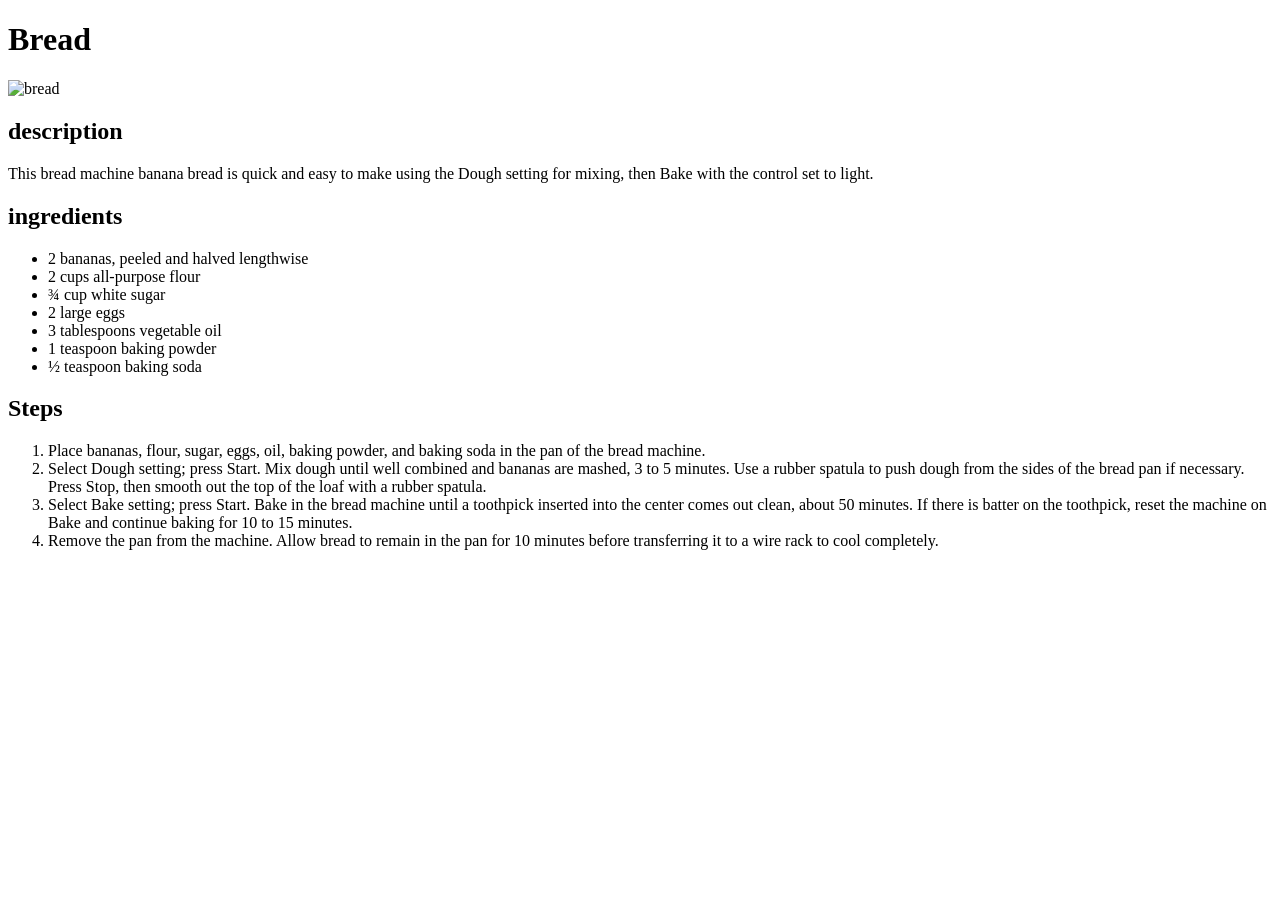
==== recipes/bread.html @ fb755152 "Create Recipes project using HTMLtags" ====
<!DOCTYPE html>
<html lang="en">
<head>
    <meta charset="UTF-8">
    <meta name="viewport" content="width=device-width, initial-scale=1.0">
    <title></title>
</head>
<body>
    <h1>Bread</h1>
    <img src="https://www.allrecipes.com/thmb/8Qrs-1hBmHT11lw8O4tmQ7TC61g=/750x0/filters:no_upscale():max_bytes(150000):strip_icc():format(webp)/702431-812b35f5673c4d45af4e315783760ec6.jpg" alt="bread">
    <h2>description</h2>
    <p>This bread machine banana bread is quick and easy to make using the Dough setting for mixing, then Bake with the control set to light.</p>
    <h2>ingredients</h2>
    <ul><li>2 bananas, peeled and halved lengthwise</li>
    <li>2 cups all-purpose flour</li>
    <li>¾ cup white sugar</li>
    <li>2 large eggs</li>
    <li>3 tablespoons vegetable oil</li>
    <li>1 teaspoon baking powder</li>
    <li>½ teaspoon baking soda</li>

    </ul>
    <h2>Steps</h2>
    <ol><li>Place bananas, flour, sugar, eggs, oil, baking powder, and baking soda in the pan of the bread machine.
    </li>
    <li>Select Dough setting; press Start. Mix dough until well combined and bananas are mashed, 3 to 5 minutes. Use a rubber spatula to push dough from the sides of the bread pan if necessary. Press Stop, then smooth out the top of the loaf with a rubber spatula.</li>
    <li>Select Bake setting; press Start. Bake in the bread machine until a toothpick inserted into the center comes out clean, about 50 minutes. If there is batter on the toothpick, reset the machine on Bake and continue baking for 10 to 15 minutes.</li>
    <li>Remove the pan from the machine. Allow bread to remain in the pan for 10 minutes before transferring it to a wire rack to cool completely.</li>
        
         </ol>

    
</body>
</html>
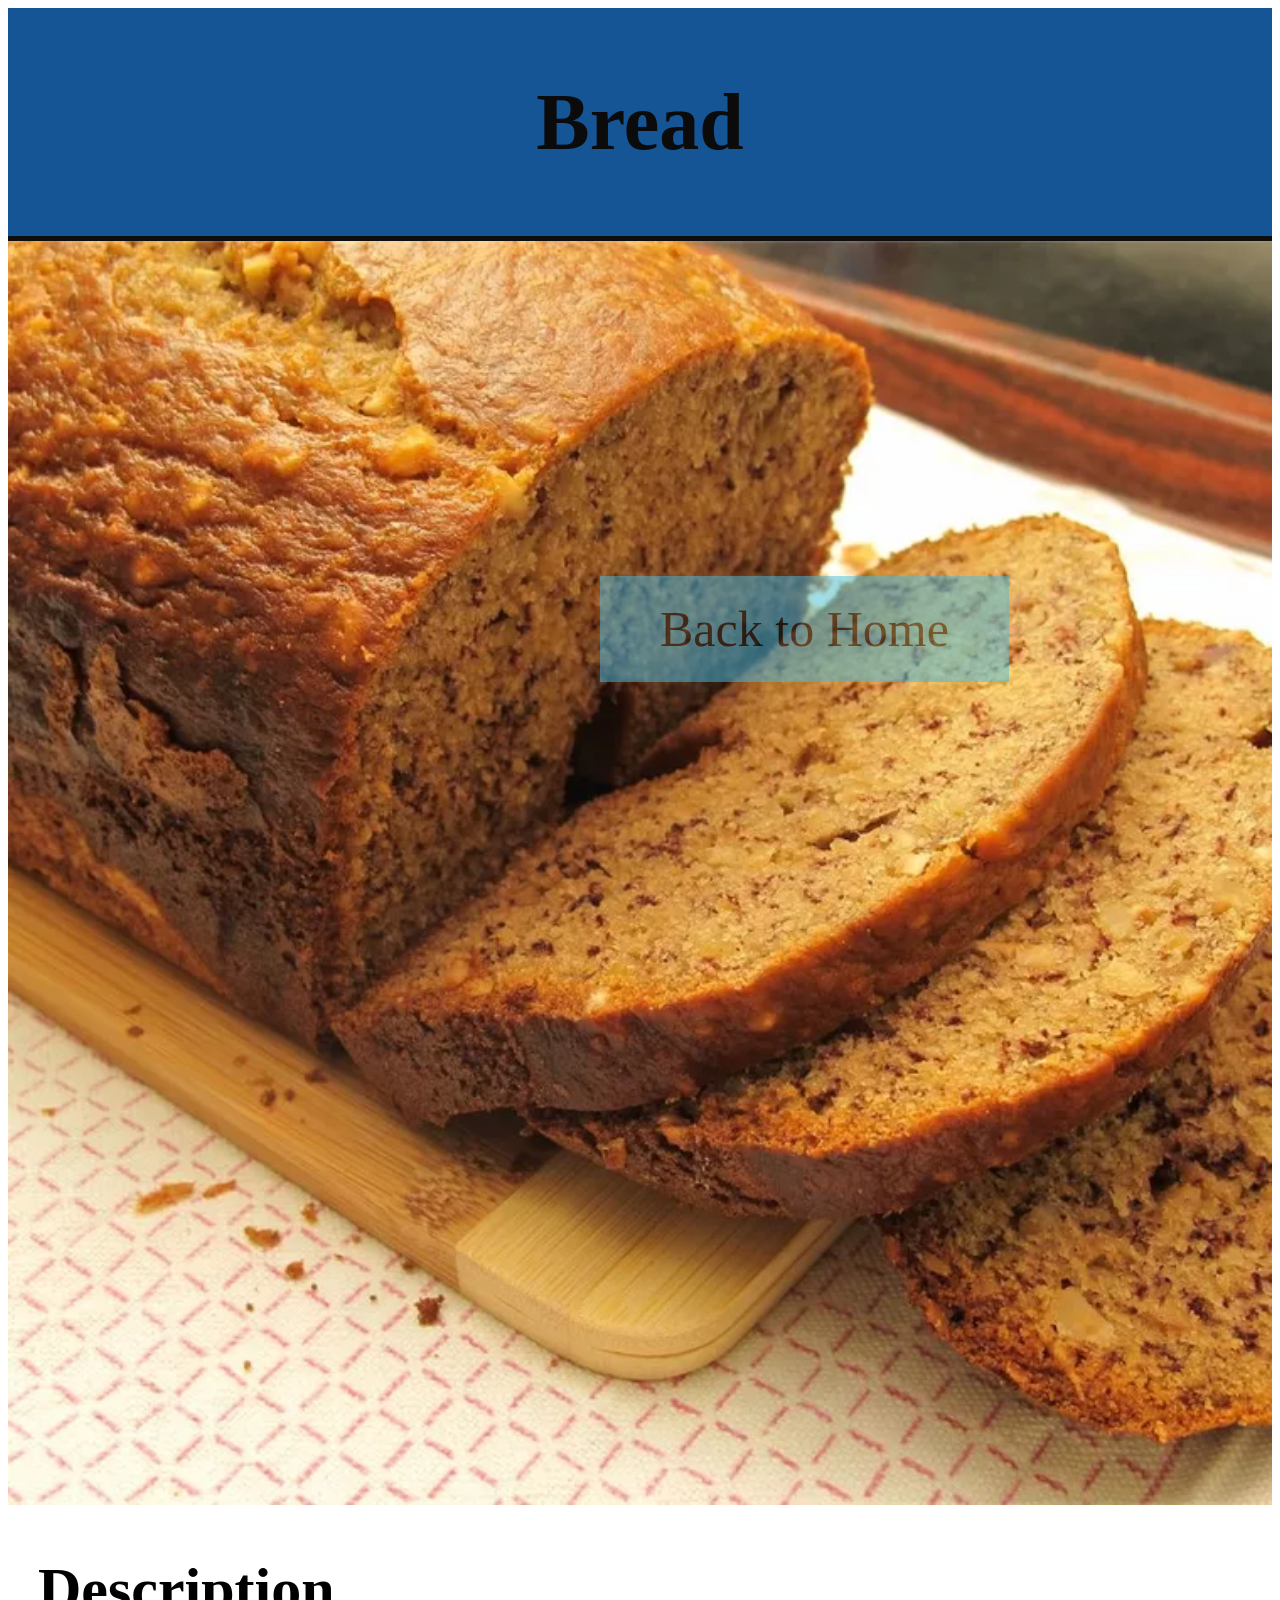
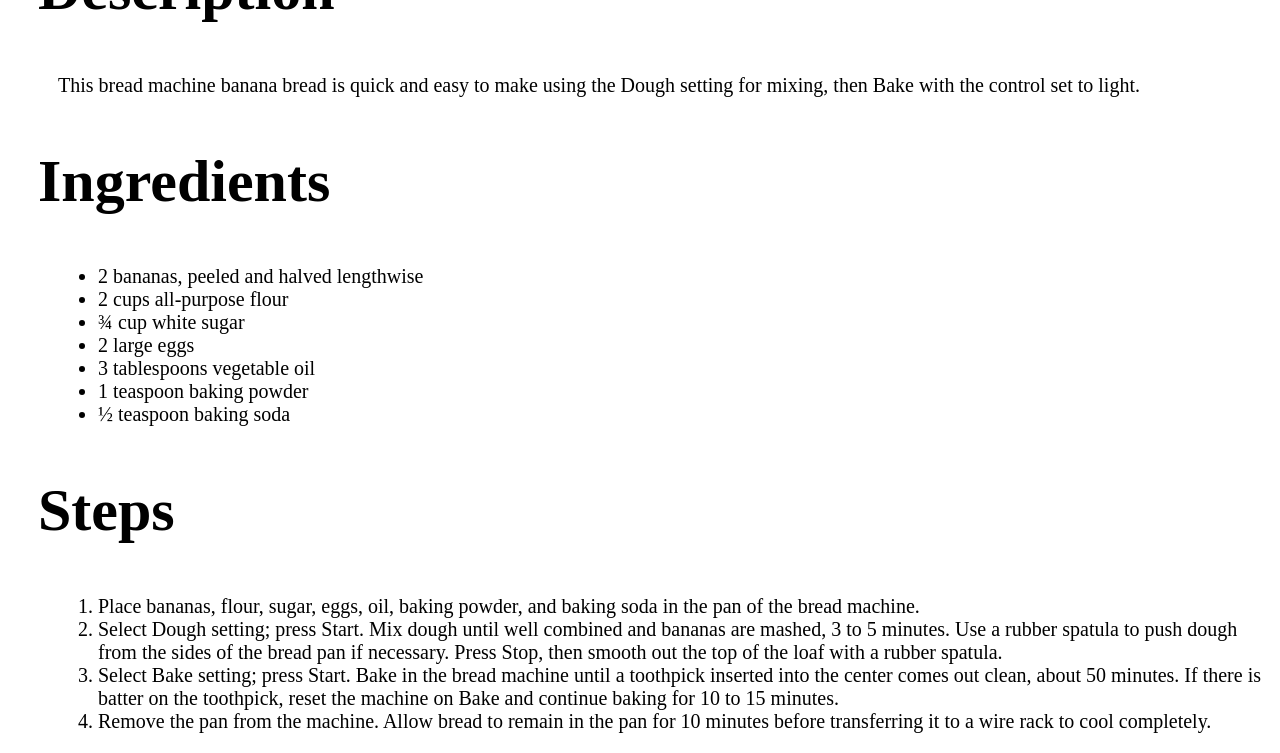
==== commit bd27467e: "Apply basic CSS styling to enhance Odin Recipes pages In this commit: 1. Added semantic HTML element" ====
--- a/recipes/bread.html
+++ b/recipes/bread.html
@@ -4,30 +4,45 @@
     <meta charset="UTF-8">
     <meta name="viewport" content="width=device-width, initial-scale=1.0">
     <title></title>
+    <link rel="stylesheet" href="../css/mysytle.css">
 </head>
 <body>
-    <h1>Bread</h1>
-    <img src="https://www.allrecipes.com/thmb/8Qrs-1hBmHT11lw8O4tmQ7TC61g=/750x0/filters:no_upscale():max_bytes(150000):strip_icc():format(webp)/702431-812b35f5673c4d45af4e315783760ec6.jpg" alt="bread">
-    <h2>description</h2>
-    <p>This bread machine banana bread is quick and easy to make using the Dough setting for mixing, then Bake with the control set to light.</p>
-    <h2>ingredients</h2>
-    <ul><li>2 bananas, peeled and halved lengthwise</li>
-    <li>2 cups all-purpose flour</li>
-    <li>¾ cup white sugar</li>
-    <li>2 large eggs</li>
-    <li>3 tablespoons vegetable oil</li>
-    <li>1 teaspoon baking powder</li>
-    <li>½ teaspoon baking soda</li>
-
-    </ul>
-    <h2>Steps</h2>
-    <ol><li>Place bananas, flour, sugar, eggs, oil, baking powder, and baking soda in the pan of the bread machine.
+    <header>
+        <div class="myheader">
+             <h1>Bread</h1>
+            </div>
+       
+    </header>
+    <div class="back"><a href="../index.html">Back to Home</a></div>
+    <div class="images"><img src="../images/bread.webp" alt=""></div>
+   
+   <section>
+    <div class="heading2"><h2>Description</h2></div>
+    <div class="list"><p>This bread machine banana bread is quick and easy to make using the Dough setting for mixing, then Bake with the control set to light.</p></div>
+    
+   </section>
+    <section>
+       <div class="heading2"><h2>Ingredients</h2></div> 
+    <div class="list"><ul><li>2 bananas, peeled and halved lengthwise</li>
+        <li>2 cups all-purpose flour</li>
+        <li>¾ cup white sugar</li>
+        <li>2 large eggs</li>
+        <li>3 tablespoons vegetable oil</li>
+        <li>1 teaspoon baking powder</li>
+        <li>½ teaspoon baking soda</li></ul></div>
+    </section>
+    
+    <section >
+       <div class="heading2"><h2>Steps</h2></div> 
+    <div class="list"><ol><li>Place bananas, flour, sugar, eggs, oil, baking powder, and baking soda in the pan of the bread machine.
     </li>
     <li>Select Dough setting; press Start. Mix dough until well combined and bananas are mashed, 3 to 5 minutes. Use a rubber spatula to push dough from the sides of the bread pan if necessary. Press Stop, then smooth out the top of the loaf with a rubber spatula.</li>
     <li>Select Bake setting; press Start. Bake in the bread machine until a toothpick inserted into the center comes out clean, about 50 minutes. If there is batter on the toothpick, reset the machine on Bake and continue baking for 10 to 15 minutes.</li>
     <li>Remove the pan from the machine. Allow bread to remain in the pan for 10 minutes before transferring it to a wire rack to cool completely.</li>
         
-         </ol>
+         </ol></div>
+    </section>
+    
 
     
 </body>
--- a/css/mysytle.css
+++ b/css/mysytle.css
@@ -0,0 +1,72 @@
+.myheader{
+background-color:rgb(21, 85, 150);
+padding: 15px 0px;
+font-size: 40px;
+text-align: center;
+border-bottom: 5px solid rgb(15, 14, 14);
+color: rgb(11, 11, 11);
+}
+.images img{
+    display: flex;
+    width: 100%;
+   
+}
+.mylist{
+    display: flex;
+width: 960px;
+
+margin-top: 60px;
+position: absolute;
+top:600px;
+left:500px;
+margin-left: auto;
+margin-right: auto;
+
+
+}
+.injera, .lasagna, .bread{
+    width: 33%
+}
+
+.injera a, .lasagna a, .bread a, .back a{
+    width: 100%;
+    background-color: rgb(72, 189, 228);
+    font-size: 50px;
+    padding: 25px 60px;
+    text-align: center;
+    color: rgb(21, 21, 21);
+    text-decoration: none;
+    opacity:0.5;
+    
+    
+}
+.injera a:hover,.lasagna a:hover, .bread a:hover, .back a:hover{
+background-color: rgb(144, 137, 137);
+    border-top: 10px double rgb(225, 225, 223);
+    border-right:10px double rgb(70, 70, 67) ; 
+    
+}
+
+.lasagna{
+    margin-right: 35px;
+}
+.heading2{
+
+    font-size: 40px;
+    margin-left: 30px;
+
+}
+.list{
+    font-size: 20px;
+    margin-left: 50px;
+}
+
+.back{
+    width: 500px;
+    position: absolute;
+    top:600px;
+    left:600px;
+    margin-left:auto;
+    margin-right:auto;
+}
+
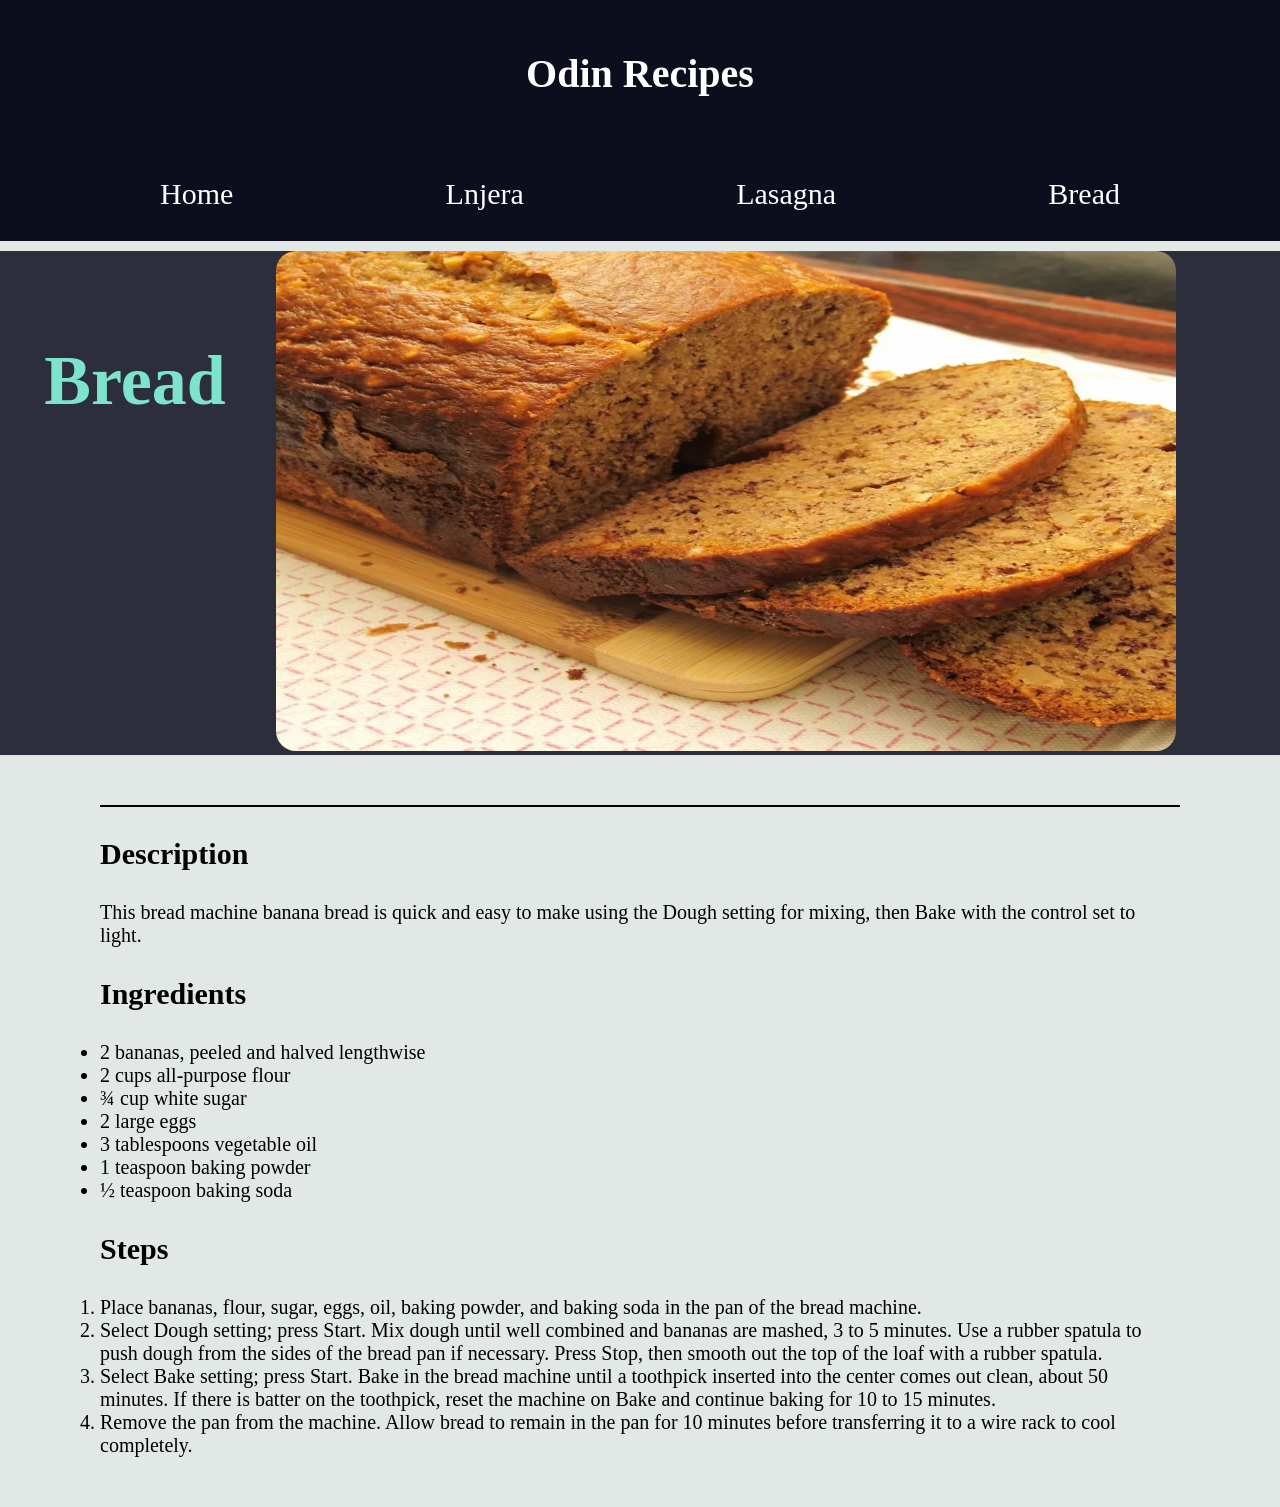
==== commit 0da2f685: "Enhance recipe pages with intermediate-level CSS styling" ====
--- a/recipes/bread.html
+++ b/recipes/bread.html
@@ -9,39 +9,54 @@
 <body>
     <header>
         <div class="myheader">
-             <h1>Bread</h1>
+             <h1>Odin Recipes</h1>
             </div>
        
     </header>
-    <div class="back"><a href="../index.html">Back to Home</a></div>
-    <div class="images"><img src="../images/bread.webp" alt=""></div>
+    <div class="main">
+        <div class="mylist">
+            <div><a href="../index.html">Home</a></div>
+            <div class="injera"><a href="./injera.html">Lnjera</a></div>
+            <div class="lasagna"><a href="./lasagan.html">Lasagna</a></div>
+            <div class="bread"><a href="./bread.html">Bread</a></div> 
+                </div>
+    </div>
+    <div class="my">
+        <p class="sis">Bread</p>
+        <div class="images"><img src="../images/bread.webp" alt=""></div>
+    </div>
+    
    
-   <section>
-    <div class="heading2"><h2>Description</h2></div>
-    <div class="list"><p>This bread machine banana bread is quick and easy to make using the Dough setting for mixing, then Bake with the control set to light.</p></div>
+   
+   <section class="wana">
+    <section>
+        <div class="heading2"><h2>Description</h2></div>
+        <div class="para"><p>This bread machine banana bread is quick and easy to make using the Dough setting for mixing, then Bake with the control set to light.</p></div>
+        
+       </section>
+    <section >
+        <div class="heading2"><h2>Ingredients</h2></div> 
+     <div class="list"><ul><li>2 bananas, peeled and halved lengthwise</li>
+         <li>2 cups all-purpose flour</li>
+         <li>¾ cup white sugar</li>
+         <li>2 large eggs</li>
+         <li>3 tablespoons vegetable oil</li>
+         <li>1 teaspoon baking powder</li>
+         <li>½ teaspoon baking soda</li></ul></div>
+     </section>
+     
+     <section >
+        <div class="heading2"><h2>Steps</h2></div> 
+     <div class="list"><ol><li>Place bananas, flour, sugar, eggs, oil, baking powder, and baking soda in the pan of the bread machine.
+     </li>
+     <li>Select Dough setting; press Start. Mix dough until well combined and bananas are mashed, 3 to 5 minutes. Use a rubber spatula to push dough from the sides of the bread pan if necessary. Press Stop, then smooth out the top of the loaf with a rubber spatula.</li>
+     <li>Select Bake setting; press Start. Bake in the bread machine until a toothpick inserted into the center comes out clean, about 50 minutes. If there is batter on the toothpick, reset the machine on Bake and continue baking for 10 to 15 minutes.</li>
+     <li>Remove the pan from the machine. Allow bread to remain in the pan for 10 minutes before transferring it to a wire rack to cool completely.</li>
+         
+          </ol></div>
+     </section>
+   </section>
     
-   </section>
-    <section>
-       <div class="heading2"><h2>Ingredients</h2></div> 
-    <div class="list"><ul><li>2 bananas, peeled and halved lengthwise</li>
-        <li>2 cups all-purpose flour</li>
-        <li>¾ cup white sugar</li>
-        <li>2 large eggs</li>
-        <li>3 tablespoons vegetable oil</li>
-        <li>1 teaspoon baking powder</li>
-        <li>½ teaspoon baking soda</li></ul></div>
-    </section>
-    
-    <section >
-       <div class="heading2"><h2>Steps</h2></div> 
-    <div class="list"><ol><li>Place bananas, flour, sugar, eggs, oil, baking powder, and baking soda in the pan of the bread machine.
-    </li>
-    <li>Select Dough setting; press Start. Mix dough until well combined and bananas are mashed, 3 to 5 minutes. Use a rubber spatula to push dough from the sides of the bread pan if necessary. Press Stop, then smooth out the top of the loaf with a rubber spatula.</li>
-    <li>Select Bake setting; press Start. Bake in the bread machine until a toothpick inserted into the center comes out clean, about 50 minutes. If there is batter on the toothpick, reset the machine on Bake and continue baking for 10 to 15 minutes.</li>
-    <li>Remove the pan from the machine. Allow bread to remain in the pan for 10 minutes before transferring it to a wire rack to cool completely.</li>
-        
-         </ol></div>
-    </section>
     
 
     
--- a/css/mysytle.css
+++ b/css/mysytle.css
@@ -1,72 +1,72 @@
+*{
+    margin: 0;
+    padding: 0;
+}
+img{
+    width: 900px;
+    height: 500px;
+    border-radius: 20px;
+}
+body{
+    background-color: rgb(226, 232, 229);
+}
+
 .myheader{
-background-color:rgb(21, 85, 150);
-padding: 15px 0px;
-font-size: 40px;
-text-align: center;
-border-bottom: 5px solid rgb(15, 14, 14);
-color: rgb(11, 11, 11);
+    background-color: rgba(0, 0, 17, 0.94);
+    color: white;
+    padding: 50px 0;
+    text-align: center;
+    font-size: 20px;
 }
-.images img{
+.mylist{
+    width: 960px;
     display: flex;
-    width: 100%;
+    justify-content:space-between;
+padding: 30px 0;
+font-size: 30px;
+
+}
+.mylist a{
+    text-decoration: none;
+    color: white;
+}
+.main{
+    display: flex;
+    justify-content: center;
+    background-color: rgba(0, 0, 17, 0.94);
+    
    
 }
-.mylist{
+.images{
+    width: 960px;
+    
+}
+.my{
+    margin-top: 10px;
     display: flex;
-width: 960px;
-
-margin-top: 60px;
-position: absolute;
-top:600px;
-left:500px;
-margin-left: auto;
-margin-right: auto;
+    justify-content: center;
+    background-color: rgba(0, 0, 17, 0.8);
+   
+}
 
 
-}
-.injera, .lasagna, .bread{
-    width: 33%
-}
-
-.injera a, .lasagna a, .bread a, .back a{
-    width: 100%;
-    background-color: rgb(72, 189, 228);
-    font-size: 50px;
-    padding: 25px 60px;
-    text-align: center;
-    color: rgb(21, 21, 21);
-    text-decoration: none;
-    opacity:0.5;
-    
-    
-}
-.injera a:hover,.lasagna a:hover, .bread a:hover, .back a:hover{
-background-color: rgb(144, 137, 137);
-    border-top: 10px double rgb(225, 225, 223);
-    border-right:10px double rgb(70, 70, 67) ; 
-    
-}
-
-.lasagna{
-    margin-right: 35px;
-}
-.heading2{
-
-    font-size: 40px;
-    margin-left: 30px;
+.wana{
+    margin: 50px 100px;
+    font-size: 20px;
+    border-top: 2px solid black;
 
 }
-.list{
-    font-size: 20px;
-    margin-left: 50px;
+.main a:hover{
+    color: aquamarine;
 }
-
-.back{
-    width: 500px;
-    position: absolute;
-    top:600px;
-    left:600px;
-    margin-left:auto;
-    margin-right:auto;
+h2{
+    margin: 30px 0;
 }
-
+.sis{
+    text-align: center;
+    color: rgb(126, 227, 205);
+    font-size: 70px;
+    margin-top: 90px;
+    font-weight: 700;
+    margin-right: 50px;
+}
